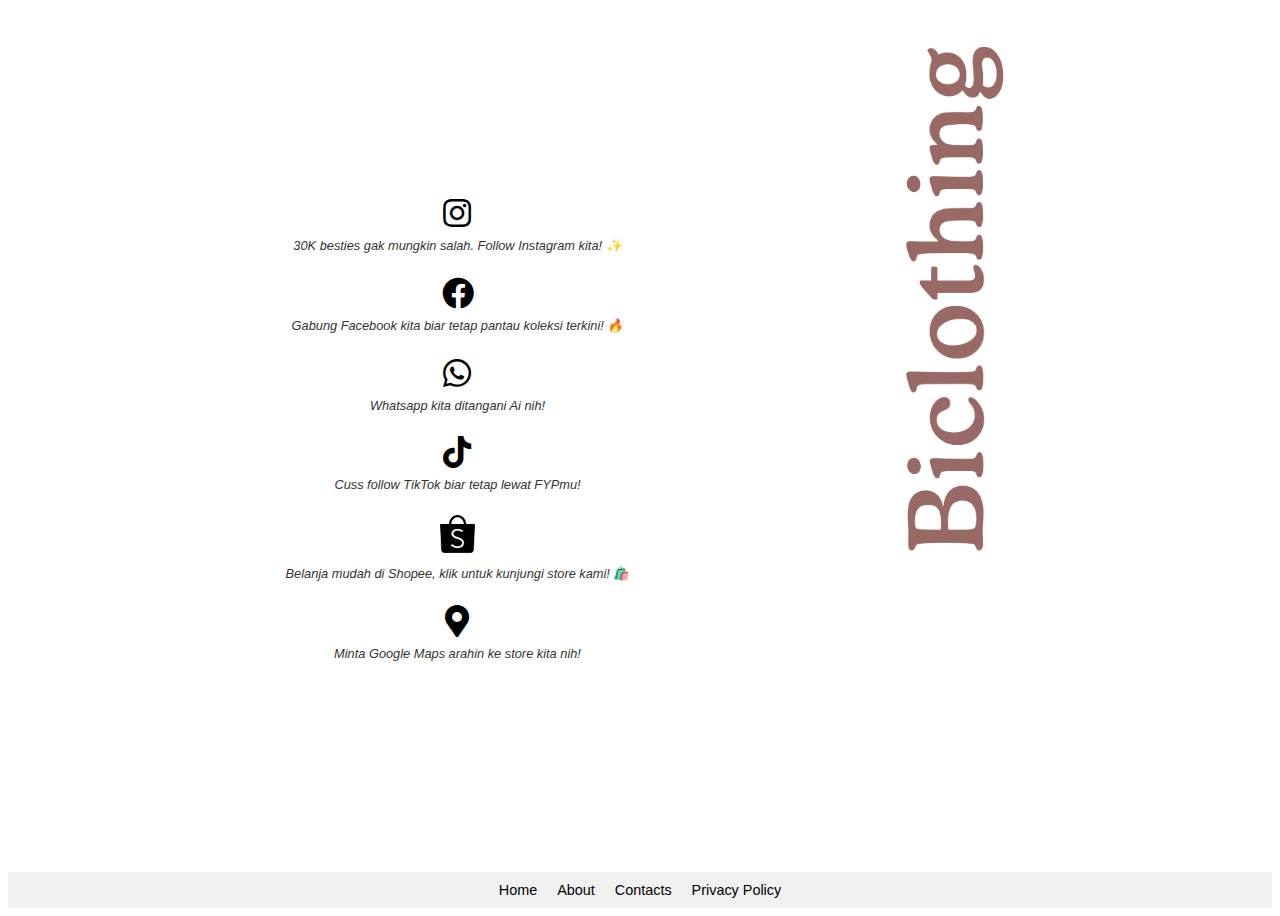
==== index.html @ 6bd93848 "Update index.html" ====
<!DOCTYPE html>
<html lang="en">
<head>
    <meta charset="UTF-8">
    <meta name="viewport" content="width=device-width, initial-scale=1.0">
    <title>Biclothing</title>
    <link rel="stylesheet" href="https://cdnjs.cloudflare.com/ajax/libs/font-awesome/5.15.3/css/all.min.css">
    <link rel="stylesheet" href="styles.css">
</head>
<body>
    <main>
        <div class="container">
            <div class="logo-section">
                <img src="logo.png" alt="Biclothing Logo" class="logo">
            </div>
            <div class="social-section">
                <div class="social-item">
                    <a href="https://instagram.com/biclothing"><i class="fab fa-instagram"></i></a>
                    <p class="text">30K besties gak mungkin salah. Follow Instagram kita! ✨</p>
                </div>
                <div class="social-item">
                    <a href="https://facebook.com/biclothingmdo"><i class="fab fa-facebook"></i></a>
                    <p class="text">Gabung Facebook kita biar tetap pantau koleksi terkini! 🔥</p>
                </div>
                <div class="social-item">
                    <a href="https://wa.me/6285947433665"><i class="fab fa-whatsapp"></i></a>
                    <p class="text">Whatsapp kita ditangani Ai nih!</p>
                </div>
                <div class="social-item">
                    <a href="https://tiktok.com/@biclothing"><i class="fab fa-tiktok"></i></a>
                    <p class="text">Cuss follow TikTok biar tetap lewat FYPmu!</p>
                </div>
                <div class="social-item">
                    <a href="https://shopee.co.id/biclothing"><img src="shopee-icon.png" alt="Shopee" class="social-icon"></a>
                    <p class="text">Belanja mudah di Shopee, klik untuk kunjungi store kami! 🛍️</p>
                </div>
                <div class="social-item">
                    <a href="https://maps.app.goo.gl/wfG9WQaTvwVR6L866"><i class="fas fa-map-marker-alt"></i></a>
                    <p class="text">Minta Google Maps arahin ke store kita nih!</p>
                </div>
            </div>
        </div>
    </main>
    <footer>
        <a href="/">Home</a>
        <a href="/about">About</a>
        <a href="/contacts">Contacts</a>
        <a href="/privacy-policy">Privacy Policy</a>
    </footer>
</body>
</html>
---- styles.css ----
body {
    padding: 0;
    display: flex;
    flex-direction: column;
    min-height: 100vh;
    overflow-y: auto;
    font-family: sans-serif;
}

main {
    margin: auto;
    flex: 1;
    display: flex;
}

.container {
    max-width: 1000px;
    width: 100%;
    height: 100%;
    display: flex;
    flex-direction: row;
    margin: auto;
    position: relative;
}

.logo-section {
    position: fixed;
    top: 250px;
    right: 5px;
    max-width: 50%;
    height: auto;
    display: flex;
    justify-content: center;
    align-items: center;
    padding-left: 5px;
}
.social-section {
    flex: 1;
    display: flex;
    max-width: 100%;
    flex-direction: column;
    justify-content: center;
    align-items: center;
    padding: 10px;
    padding-right: 375px;
}

.social-item {
    display: flex;
    flex-direction: column;
    align-items: center;
    margin-bottom: 10px;
}

    .social-item a {
        font-size: 2em;
        color: #000;
        text-decoration: none;
    }

.text {
    font-size: 0.8em;
    font-style: italic;
    text-align: center;
    margin-top: 5px;
    color: #333;
}

.logo {
    max-width: 80%; /* Batasi lebar maksimum */
    height: auto; /* Biarkan tinggi menyesuaikan */
    width:auto;
    transform: rotate(-90deg); /* Vertikal di desktop */
    object-fit: contain; /* Pastikan gambar tidak terdistorsi */
    transition: 0.3s ease-in-out; /* Animasi perubahan ukuran */
}

.content-section {
    padding: 20px;
    max-width: 60%;
    flex: 1;
    display: flex;
    flex-direction: column;
    overflow-y: auto; /* Biarkan scroll hanya jika teks terlalu panjang */
    font-size: 0.9em; /* Ukuran font default */
    color: #333; /* Warna teks */
    margin-right: 180px; /* Beri jarak agar konten tidak tertutup logo */
}

.content-section h1 {
    font-size: 1.4em;
    margin-bottom: 10px;
}

.content-section h2 {
    font-size: 1.2em;
    margin-top: 20px;
    margin-bottom: 10px;
}

.content-section p, .content-section ul {
    line-height: 1.2em;
}

.content-section a {
    color: #0066cc;
    text-decoration: none;
}

.content-section a:hover {
    text-decoration: underline;
}

.social-icon {
    width: 1.2em; /* Sesuaikan dengan ukuran ikon Font Awesome (1.2em) */
    height: 1.2em; /* Menjaga proporsi */
    object-fit: contain; /* Memastikan gambar tidak terdistorsi */
}

footer {
    text-align: center;
    padding: 10px;
    background-color: #f1f1f1;
    height: 10%;
    display: flex;
    justify-content: center;
    align-items: center;
}

footer a {
    margin: 0 10px;
    color: #000;
    text-decoration: none;
    font-size: 0.9em;
}

@media (max-width: 768px) {
    .container {
        flex-direction: column;
        margin: 0 auto;
    }

    .logo-section {
        position: static; /* Logo tidak fixed di mobile */
        max-width: 100%;
        justify-content: center;
        padding: 10px 0;
    }

    .logo {
        transform: none; /* Horizontal di mobile */
        max-width: 80%;
        max-height: 50%;
        min-height: 15%;
        padding: 5px 0;
    }
    .social-section {
        max-width: 100%;
        padding: 10px;
    }
    .content-section {
        margin-right: 0; /* Hapus margin agar tidak ada ruang kosong */
        max-width: 100%;
    }
}
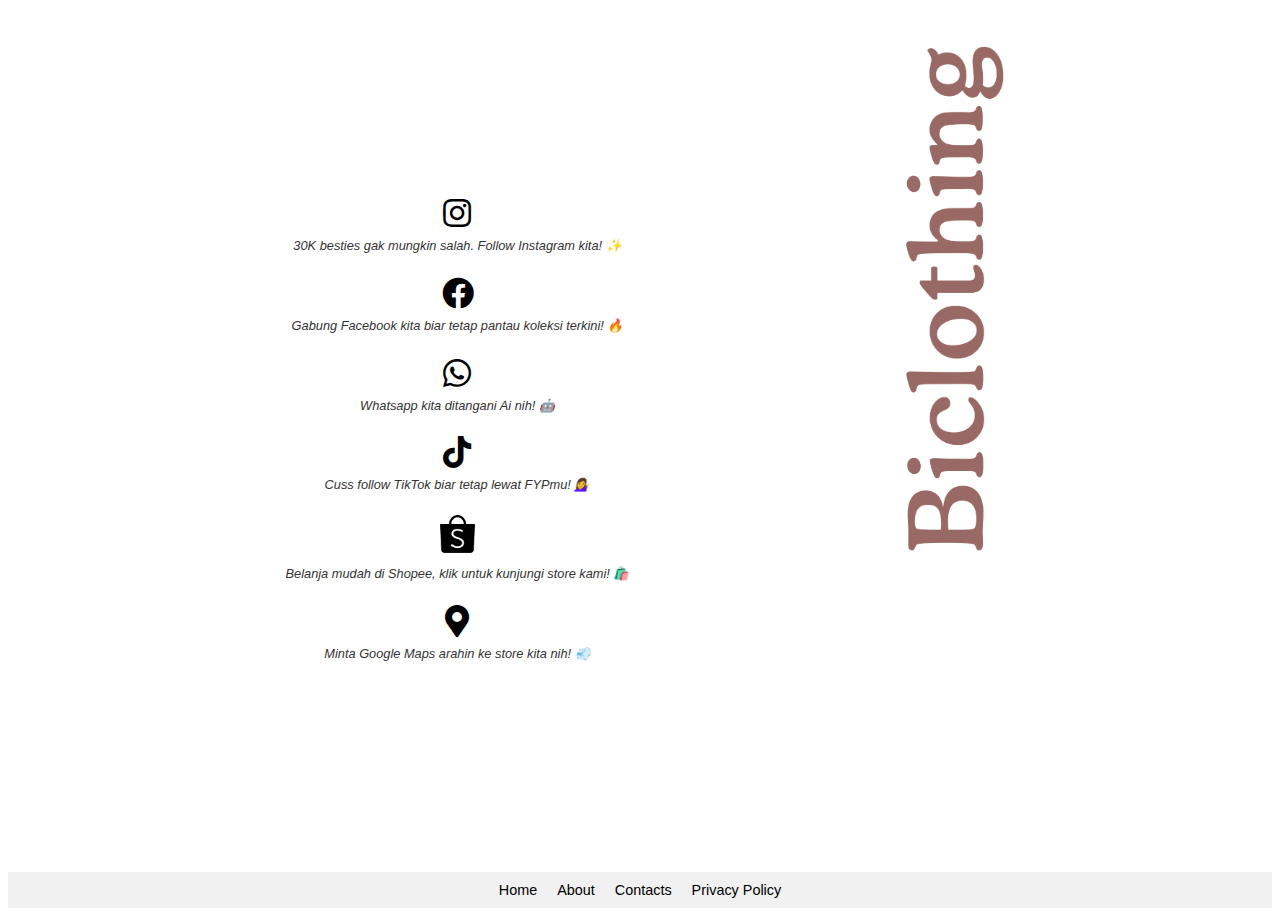
==== commit 9cc3e239: "Update index.html" ====
--- a/index.html
+++ b/index.html
@@ -24,11 +24,11 @@
                 </div>
                 <div class="social-item">
                     <a href="https://wa.me/6285947433665"><i class="fab fa-whatsapp"></i></a>
-                    <p class="text">Whatsapp kita ditangani Ai nih!</p>
+                    <p class="text">Whatsapp kita ditangani Ai nih! 🤖</p>
                 </div>
                 <div class="social-item">
                     <a href="https://tiktok.com/@biclothing"><i class="fab fa-tiktok"></i></a>
-                    <p class="text">Cuss follow TikTok biar tetap lewat FYPmu!</p>
+                    <p class="text">Cuss follow TikTok biar tetap lewat FYPmu! 💁‍♀️</p>
                 </div>
                 <div class="social-item">
                     <a href="https://shopee.co.id/biclothing"><img src="shopee-icon.png" alt="Shopee" class="social-icon"></a>
@@ -36,7 +36,7 @@
                 </div>
                 <div class="social-item">
                     <a href="https://maps.app.goo.gl/wfG9WQaTvwVR6L866"><i class="fas fa-map-marker-alt"></i></a>
-                    <p class="text">Minta Google Maps arahin ke store kita nih!</p>
+                    <p class="text">Minta Google Maps arahin ke store kita nih! 💨</p>
                 </div>
             </div>
         </div>
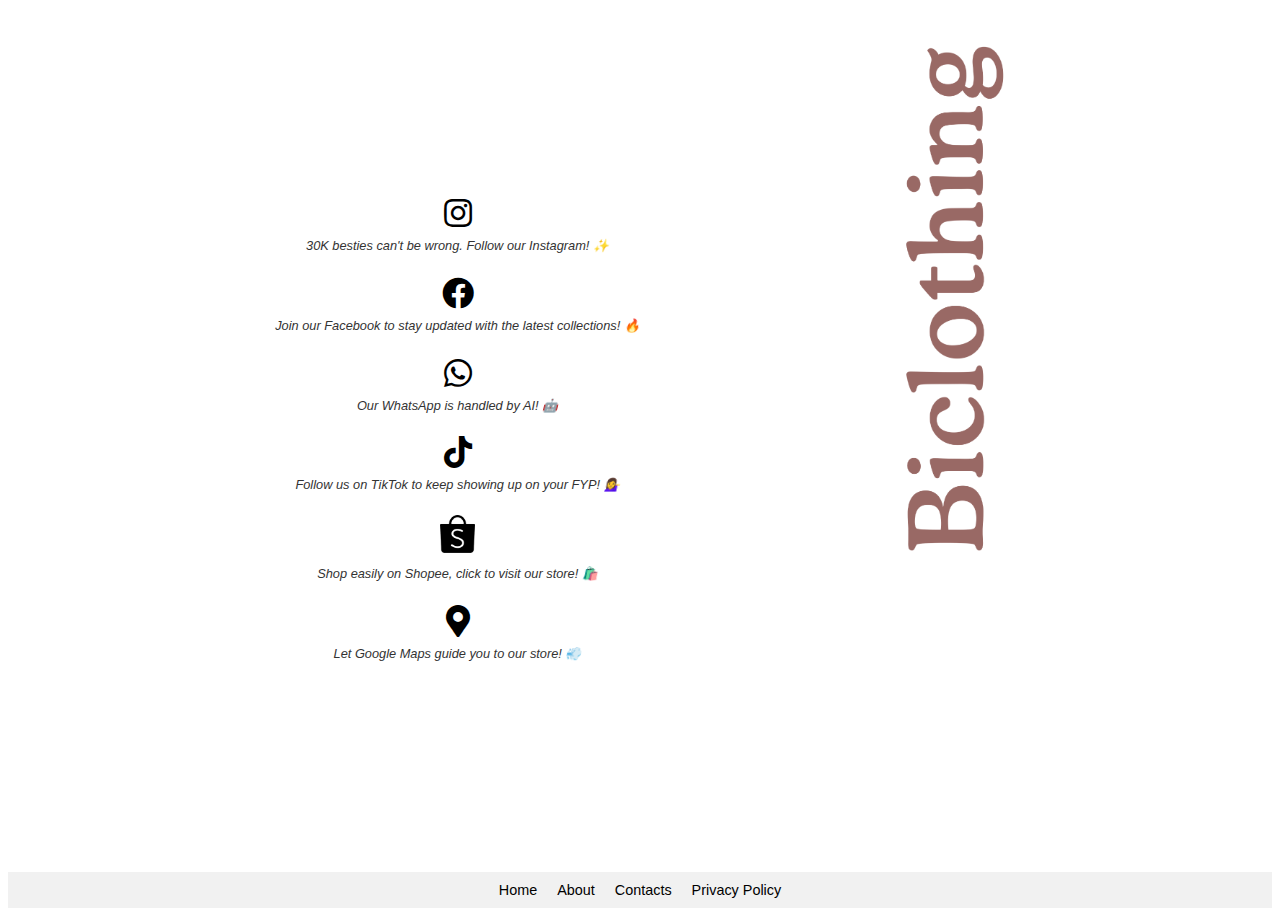
==== commit 73580548: "Update index.html" ====
--- a/index.html
+++ b/index.html
@@ -3,7 +3,10 @@
 <head>
     <meta charset="UTF-8">
     <meta name="viewport" content="width=device-width, initial-scale=1.0">
-    <title>Biclothing</title>
+    <title>Biclothing - Trendy Women's Clothing Collection</title>
+    <meta name="description" content="Discover trendy women's fashion collections at Biclothing! From cozy thick leggings to stylish outfits, we are here to meet your fashion needs. Shop now and stay trendy! 🚀">
+    <meta name="keywords" content="women's fashion, thick leggings, trendy clothing, stylish outfits, Biclothing, women's wear, women's clothing">
+    <meta name="robots" content="index, follow">
     <link rel="stylesheet" href="https://cdnjs.cloudflare.com/ajax/libs/font-awesome/5.15.3/css/all.min.css">
     <link rel="stylesheet" href="styles.css">
 </head>
@@ -16,27 +19,27 @@
             <div class="social-section">
                 <div class="social-item">
                     <a href="https://instagram.com/biclothing"><i class="fab fa-instagram"></i></a>
-                    <p class="text">30K besties gak mungkin salah. Follow Instagram kita! ✨</p>
+                    <p class="text">30K besties can't be wrong. Follow our Instagram! ✨</p>
                 </div>
                 <div class="social-item">
                     <a href="https://facebook.com/biclothingmdo"><i class="fab fa-facebook"></i></a>
-                    <p class="text">Gabung Facebook kita biar tetap pantau koleksi terkini! 🔥</p>
+                    <p class="text">Join our Facebook to stay updated with the latest collections! 🔥</p>
                 </div>
                 <div class="social-item">
                     <a href="https://wa.me/6285947433665"><i class="fab fa-whatsapp"></i></a>
-                    <p class="text">Whatsapp kita ditangani Ai nih! 🤖</p>
+                    <p class="text">Our WhatsApp is handled by AI! 🤖</p>
                 </div>
                 <div class="social-item">
                     <a href="https://tiktok.com/@biclothing"><i class="fab fa-tiktok"></i></a>
-                    <p class="text">Cuss follow TikTok biar tetap lewat FYPmu! 💁‍♀️</p>
+                    <p class="text">Follow us on TikTok to keep showing up on your FYP! 💁‍♀️</p>
                 </div>
                 <div class="social-item">
                     <a href="https://shopee.co.id/biclothing"><img src="shopee-icon.png" alt="Shopee" class="social-icon"></a>
-                    <p class="text">Belanja mudah di Shopee, klik untuk kunjungi store kami! 🛍️</p>
+                    <p class="text">Shop easily on Shopee, click to visit our store! 🛍️</p>
                 </div>
                 <div class="social-item">
                     <a href="https://maps.app.goo.gl/wfG9WQaTvwVR6L866"><i class="fas fa-map-marker-alt"></i></a>
-                    <p class="text">Minta Google Maps arahin ke store kita nih! 💨</p>
+                    <p class="text">Let Google Maps guide you to our store! 💨</p>
                 </div>
             </div>
         </div>
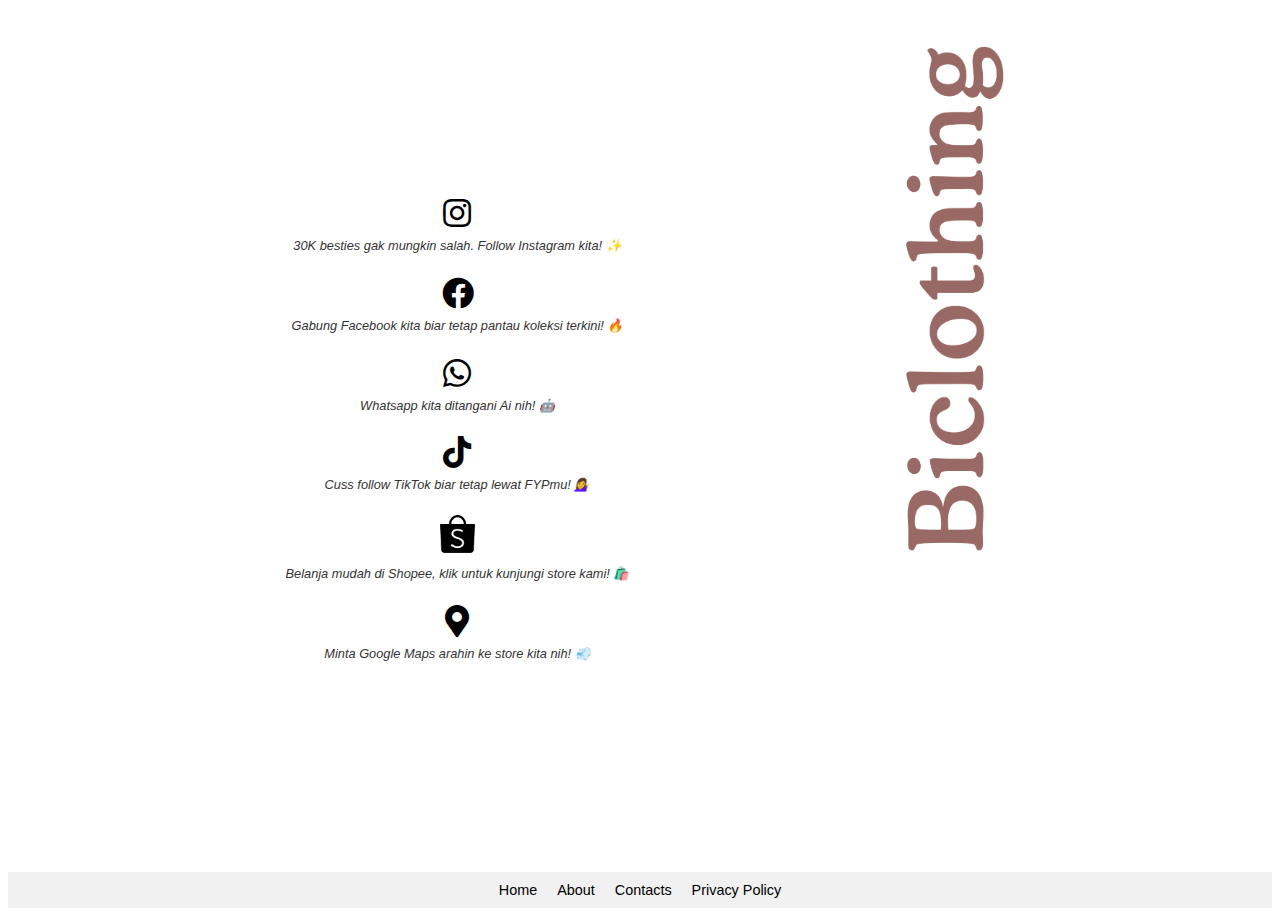
==== commit 0c244ffb: "Update index.html" ====
--- a/index.html
+++ b/index.html
@@ -3,9 +3,9 @@
 <head>
     <meta charset="UTF-8">
     <meta name="viewport" content="width=device-width, initial-scale=1.0">
-    <title>Biclothing - Trendy Women's Clothing Collection</title>
-    <meta name="description" content="Discover trendy women's fashion collections at Biclothing! From cozy thick leggings to stylish outfits, we are here to meet your fashion needs. Shop now and stay trendy! 🚀">
-    <meta name="keywords" content="women's fashion, thick leggings, trendy clothing, stylish outfits, Biclothing, women's wear, women's clothing">
+    <title>Biclothing - Koleksi Clothing Wanita On Trend</title>
+    <meta name="description" content="Temukan koleksi fashion wanita on-trend di Biclothing! Dari legging tebal yang nyaman hingga outfit stylish buat OOTD harian, disini bisa. 🚀">
+    <meta name="keywords" content="fashion wanita, legging tebal, pakaian trendi, outfit stylish, Biclothing, Baju cewek, baju wanita">
     <meta name="robots" content="index, follow">
     <link rel="stylesheet" href="https://cdnjs.cloudflare.com/ajax/libs/font-awesome/5.15.3/css/all.min.css">
     <link rel="stylesheet" href="styles.css">
@@ -19,27 +19,27 @@
             <div class="social-section">
                 <div class="social-item">
                     <a href="https://instagram.com/biclothing"><i class="fab fa-instagram"></i></a>
-                    <p class="text">30K besties can't be wrong. Follow our Instagram! ✨</p>
+                    <p class="text">30K besties gak mungkin salah. Follow Instagram kita! ✨</p>
                 </div>
                 <div class="social-item">
                     <a href="https://facebook.com/biclothingmdo"><i class="fab fa-facebook"></i></a>
-                    <p class="text">Join our Facebook to stay updated with the latest collections! 🔥</p>
+                    <p class="text">Gabung Facebook kita biar tetap pantau koleksi terkini! 🔥</p>
                 </div>
                 <div class="social-item">
                     <a href="https://wa.me/6285947433665"><i class="fab fa-whatsapp"></i></a>
-                    <p class="text">Our WhatsApp is handled by AI! 🤖</p>
+                    <p class="text">Whatsapp kita ditangani Ai nih! 🤖</p>
                 </div>
                 <div class="social-item">
                     <a href="https://tiktok.com/@biclothing"><i class="fab fa-tiktok"></i></a>
-                    <p class="text">Follow us on TikTok to keep showing up on your FYP! 💁‍♀️</p>
+                    <p class="text">Cuss follow TikTok biar tetap lewat FYPmu! 💁‍♀️</p>
                 </div>
                 <div class="social-item">
                     <a href="https://shopee.co.id/biclothing"><img src="shopee-icon.png" alt="Shopee" class="social-icon"></a>
-                    <p class="text">Shop easily on Shopee, click to visit our store! 🛍️</p>
+                    <p class="text">Belanja mudah di Shopee, klik untuk kunjungi store kami! 🛍️</p>
                 </div>
                 <div class="social-item">
                     <a href="https://maps.app.goo.gl/wfG9WQaTvwVR6L866"><i class="fas fa-map-marker-alt"></i></a>
-                    <p class="text">Let Google Maps guide you to our store! 💨</p>
+                    <p class="text">Minta Google Maps arahin ke store kita nih! 💨</p>
                 </div>
             </div>
         </div>
